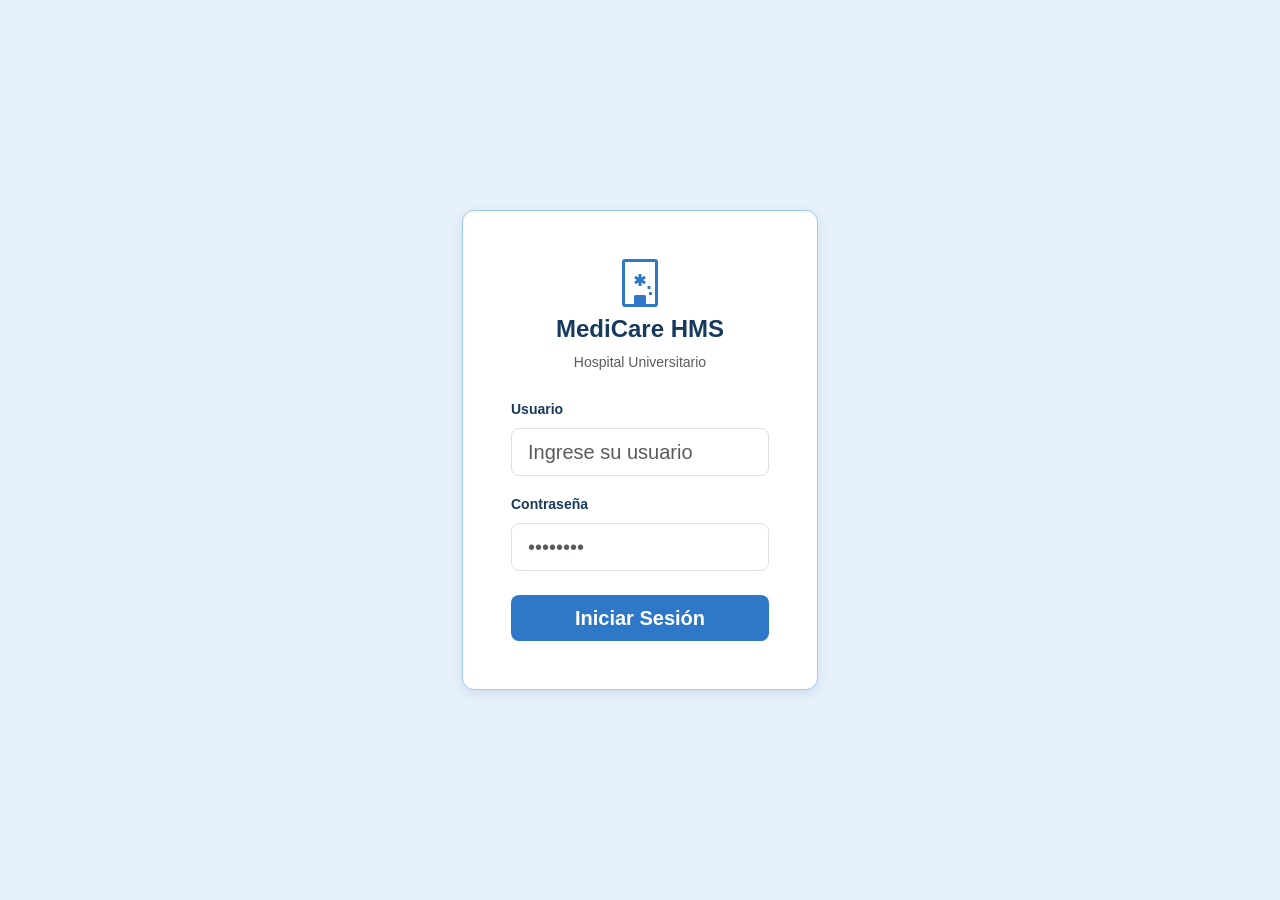
==== Paginas/login.html @ d02bcacb "feat(login): crear estructura base, paleta de colores e integracion de login con JWT" ====
<!DOCTYPE html>
<html lang="es">
<head>
    <meta charset="UTF-8">
    <meta name="viewport" content="width=device-width, initial-scale=1.0">
    <title>Iniciar Sesión - Hospital</title>
    <link href="https://cdn.jsdelivr.net/npm/bootstrap@5.3.0/dist/css/bootstrap.min.css" rel="stylesheet">
    <link rel="stylesheet" href="../Estilos/Paleta.css">
</head>
<body class="d-flex align-items-center justify-content-center vh-100">

    <div class="container">
        <div class="row justify-content-center">
            <div class="col-12 col-md-6 col-lg-4">
                
                <div class="tarjeta-login p-4 p-md-5">
                    <div class="text-center mb-4">
                        <svg xmlns="http://www.w3.org/2000/svg" width="48" height="48" fill="var(--color-primario)" class="bi bi-hospital mb-2" viewBox="0 0 16 16">
                            <path d="M8.5 5.034v1.1l.953-.55.5.867L9 7l.953.55-.5.866-.953-.55v1.1h-1v-1.1l-.953.55-.5-.866L7 7l-.953-.55.5-.866.953.55v-1.1h1ZM13.25 9a.25.25 0 0 0-.25.25v.5c0 .138.112.25.25.25h.5a.25.25 0 0 0 .25-.25v-.5a.25.25 0 0 0-.25-.25h-.5ZM13 11.25a.25.25 0 0 1 .25-.25h.5a.25.25 0 0 1 .25.25v.5a.25.25 0 0 1-.25.25h-.5a.25.25 0 0 1-.25-.25v-.5Zm-2.25-2.25a.25.25 0 0 0-.25.25v.5c0 .138.112.25.25.25h.5a.25.25 0 0 0 .25-.25v-.5a.25.25 0 0 0-.25-.25h-.5ZM11 11.25a.25.25 0 0 1 .25-.25h.5a.25.25 0 0 1 .25.25v.5a.25.25 0 0 1-.25.25h-.5a.25.25 0 0 1-.25-.25v-.5Z"/>
                            <path d="M2 1a1 1 0 0 1 1-1h10a1 1 0 0 1 1 1v14a1 1 0 0 1-1 1H3a1 1 0 0 1-1-1V1Zm11 0H3v14h3v-2.5a.5.5 0 0 1 .5-.5h3a.5.5 0 0 1 .5.5V15h3V1Z"/>
                        </svg>
                        <h4 class="text-oscuro fw-bold">MediCare HMS</h4>
                        <p class="text-muted small">Hospital Universitario</p>
                    </div>

                    <form id="form-login">
                        <div id="alerta-error" class="alert alert-danger d-none py-2 text-center small" role="alert">
                            </div>

                        <div class="mb-3">
                            <label for="username" class="form-label text-oscuro fw-semibold small">Usuario</label>
                            <input type="text" class="form-control form-control-lg" id="username" placeholder="Ingrese su usuario" required>
                        </div>
                        
                        <div class="mb-4">
                            <label for="password" class="form-label text-oscuro fw-semibold small">Contraseña</label>
                            <input type="password" class="form-control form-control-lg" id="password" placeholder="••••••••" required>
                        </div>
                        
                        <button type="submit" id="btn-submit" class="btn btn-primario w-100 btn-lg fw-bold">
                            Iniciar Sesión
                        </button>
                    </form>
                </div>

            </div>
        </div>
    </div>

    <script type="module" src="../JavaScript/Controladores/LoginControlador.js"></script>
</body>
</html>
---- Estilos/Paleta.css ----
/* Estilos/Paleta.css */
:root {
    --color-blanco: #FFFFFF;
    --color-fondo: #E7F1FB; 
    --color-borde: #9EC9F3;
    --color-primario: #2F78C8; 
    --color-oscuro: #173A5E;
}

body {
    background-color: var(--color-fondo);
    color: var(--color-oscuro);
    font-family: 'Segoe UI', Tahoma, Geneva, Verdana, sans-serif;
}

.bg-oscuro { background-color: var(--color-oscuro) !important; color: var(--color-blanco); }
.text-oscuro { color: var(--color-oscuro) !important; }

.btn-primario {
    background-color: var(--color-primario);
    color: var(--color-blanco);
    border: none;
}
.btn-primario:hover {
    background-color: var(--color-oscuro);
    color: var(--color-blanco);
}

.tarjeta-login {
    border: 1px solid var(--color-borde);
    border-radius: 12px;
    box-shadow: 0 4px 12px rgba(23, 58, 94, 0.1);
    background-color: var(--color-blanco);
}
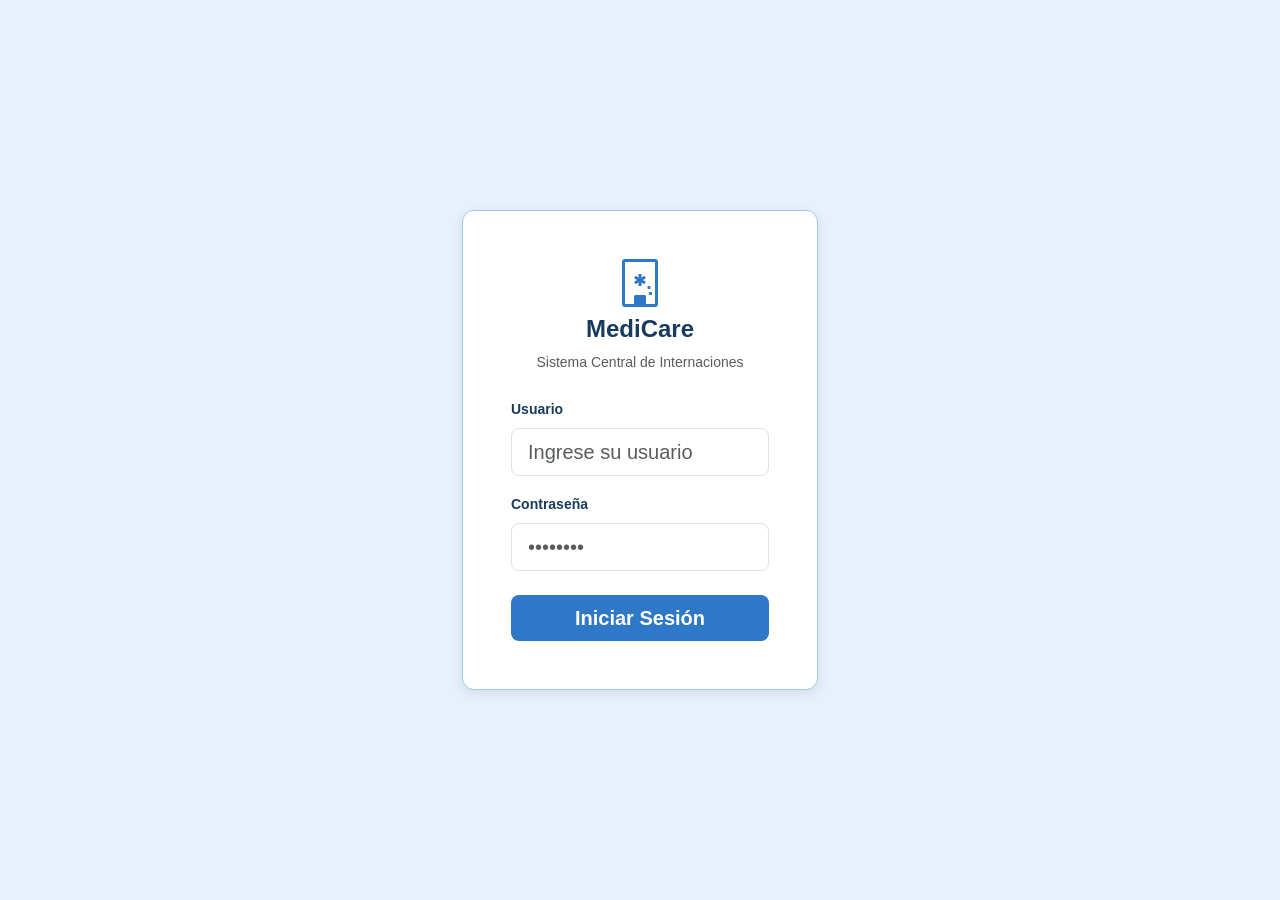
==== commit 23573079: "chore(ui): ajustar textos y titulos de la interfaz para reflejar exclusivamente el dominio de intern" ====
--- a/Paginas/login.html
+++ b/Paginas/login.html
@@ -3,7 +3,8 @@
 <head>
     <meta charset="UTF-8">
     <meta name="viewport" content="width=device-width, initial-scale=1.0">
-    <title>Iniciar Sesión - Hospital</title>
+    <link rel="icon" type="image/x-icon" href="../Recursos/favicon.ico">
+    <title>Login | MediCare - Internaciones</title>
     <link href="https://cdn.jsdelivr.net/npm/bootstrap@5.3.0/dist/css/bootstrap.min.css" rel="stylesheet">
     <link rel="stylesheet" href="../Estilos/Paleta.css">
 </head>
@@ -19,8 +20,8 @@
                             <path d="M8.5 5.034v1.1l.953-.55.5.867L9 7l.953.55-.5.866-.953-.55v1.1h-1v-1.1l-.953.55-.5-.866L7 7l-.953-.55.5-.866.953.55v-1.1h1ZM13.25 9a.25.25 0 0 0-.25.25v.5c0 .138.112.25.25.25h.5a.25.25 0 0 0 .25-.25v-.5a.25.25 0 0 0-.25-.25h-.5ZM13 11.25a.25.25 0 0 1 .25-.25h.5a.25.25 0 0 1 .25.25v.5a.25.25 0 0 1-.25.25h-.5a.25.25 0 0 1-.25-.25v-.5Zm-2.25-2.25a.25.25 0 0 0-.25.25v.5c0 .138.112.25.25.25h.5a.25.25 0 0 0 .25-.25v-.5a.25.25 0 0 0-.25-.25h-.5ZM11 11.25a.25.25 0 0 1 .25-.25h.5a.25.25 0 0 1 .25.25v.5a.25.25 0 0 1-.25.25h-.5a.25.25 0 0 1-.25-.25v-.5Z"/>
                             <path d="M2 1a1 1 0 0 1 1-1h10a1 1 0 0 1 1 1v14a1 1 0 0 1-1 1H3a1 1 0 0 1-1-1V1Zm11 0H3v14h3v-2.5a.5.5 0 0 1 .5-.5h3a.5.5 0 0 1 .5.5V15h3V1Z"/>
                         </svg>
-                        <h4 class="text-oscuro fw-bold">MediCare HMS</h4>
-                        <p class="text-muted small">Hospital Universitario</p>
+                        <h4 class="text-oscuro fw-bold">MediCare</h4>
+                        <p class="text-muted small">Sistema Central de Internaciones</p>
                     </div>
 
                     <form id="form-login">
--- a/Estilos/Paleta.css
+++ b/Estilos/Paleta.css
@@ -5,6 +5,9 @@
     --color-borde: #9EC9F3;
     --color-primario: #2F78C8; 
     --color-oscuro: #173A5E;
+
+    --color-peligro: #DC3545;
+    --sombra-suave: 0 2px 10px rgba(0, 0, 0, 0.05);
 }
 
 body {
